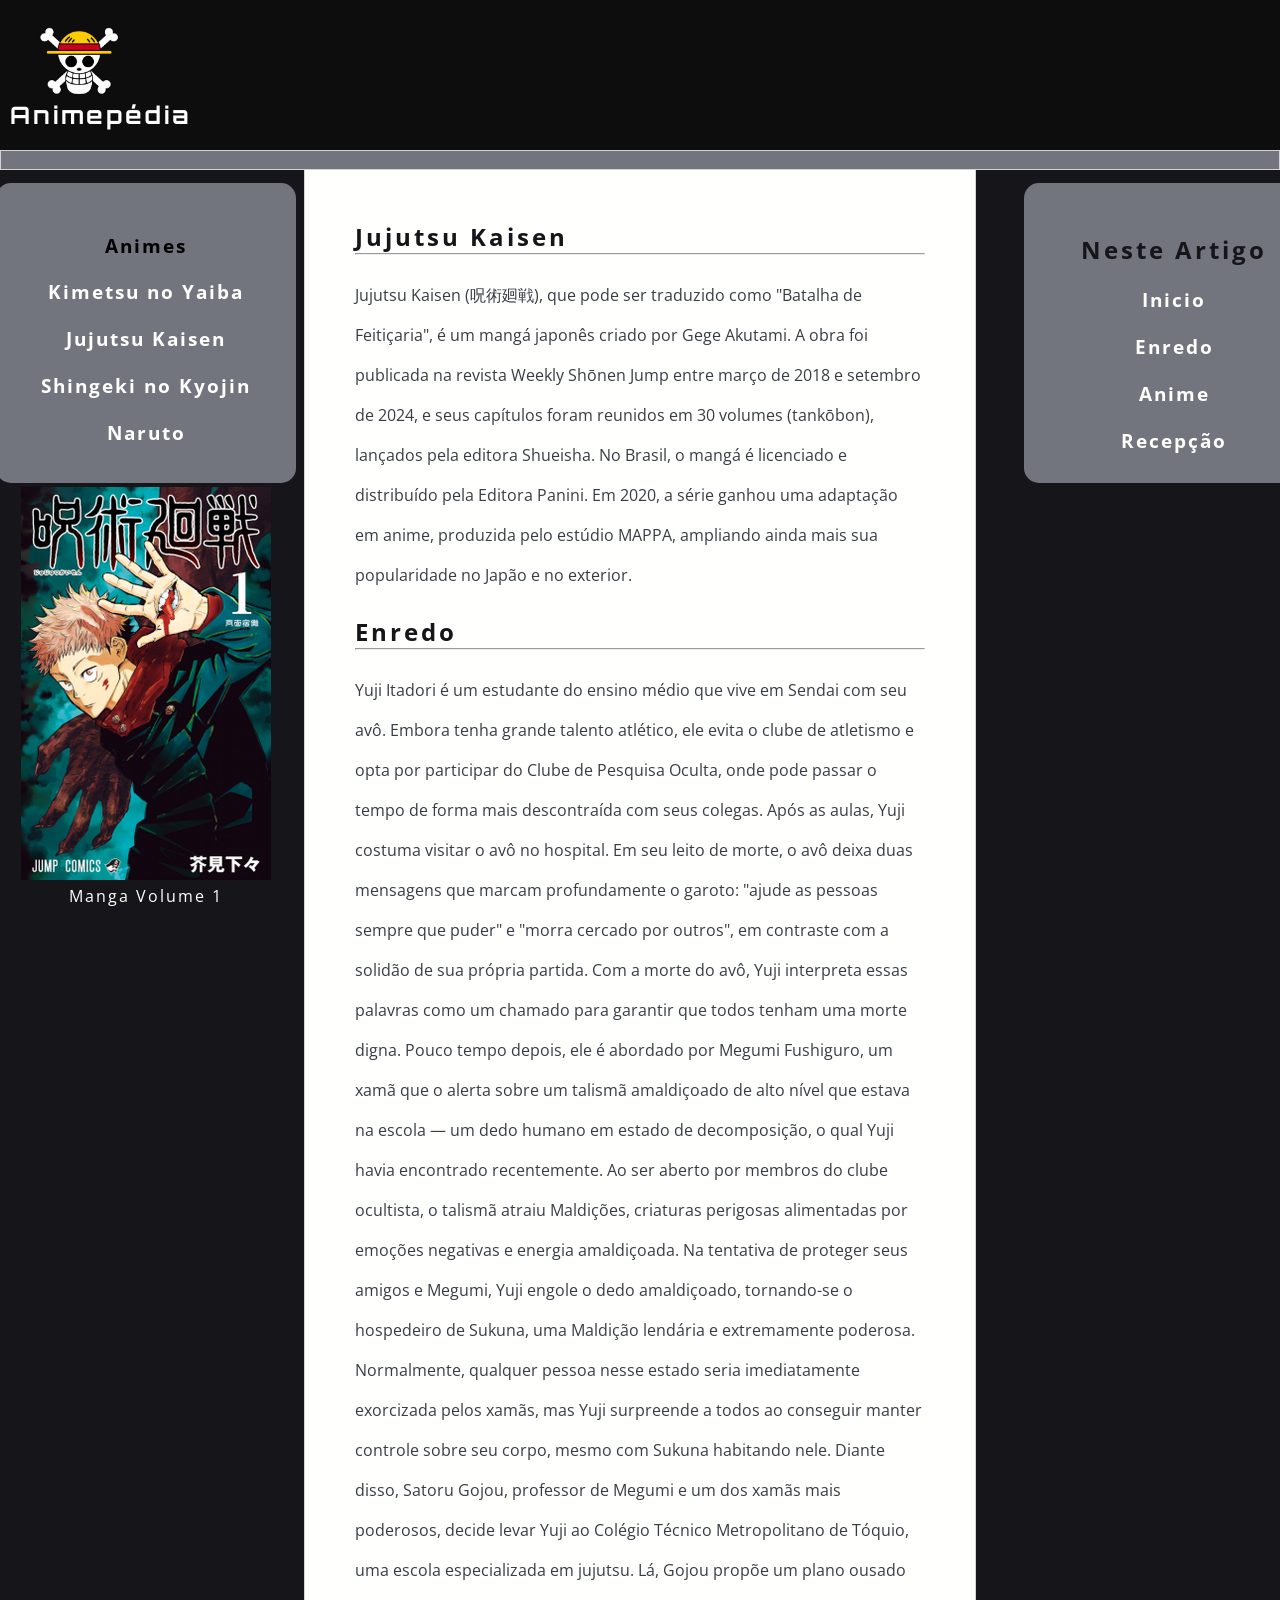
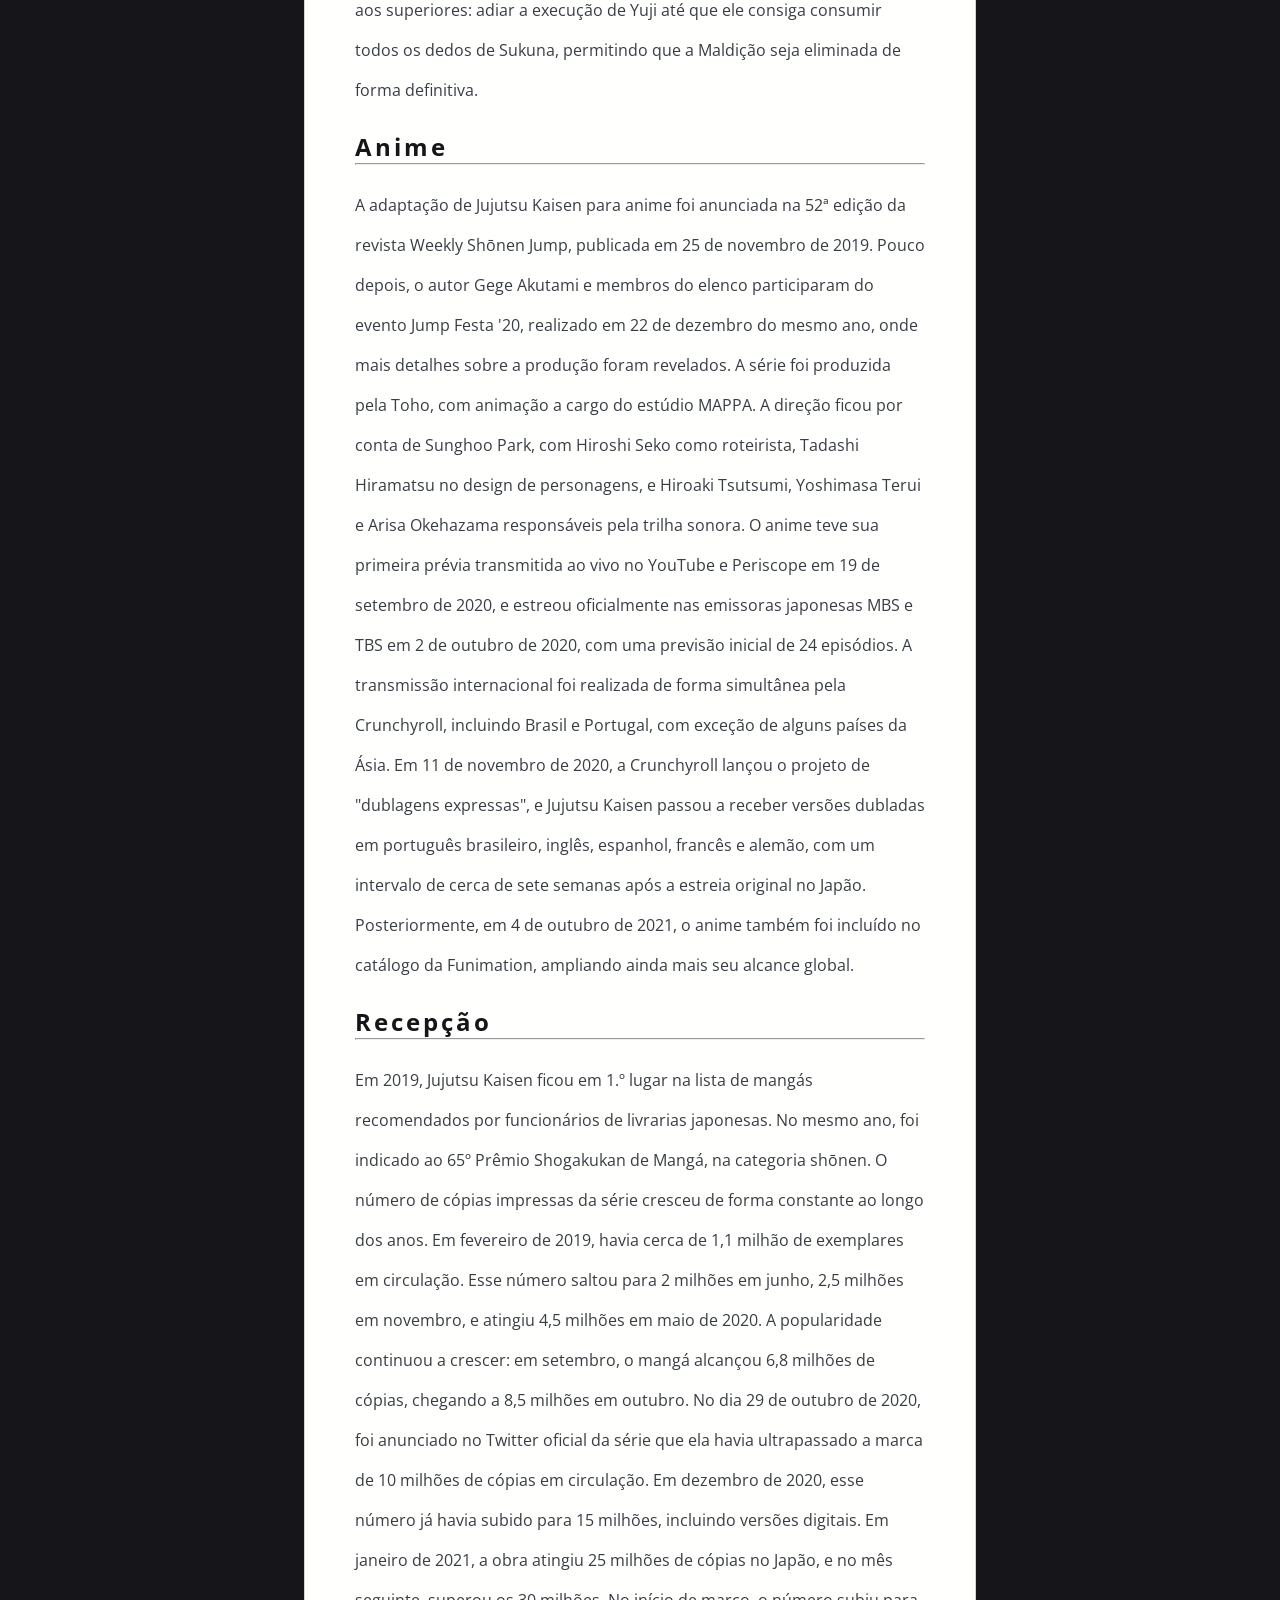
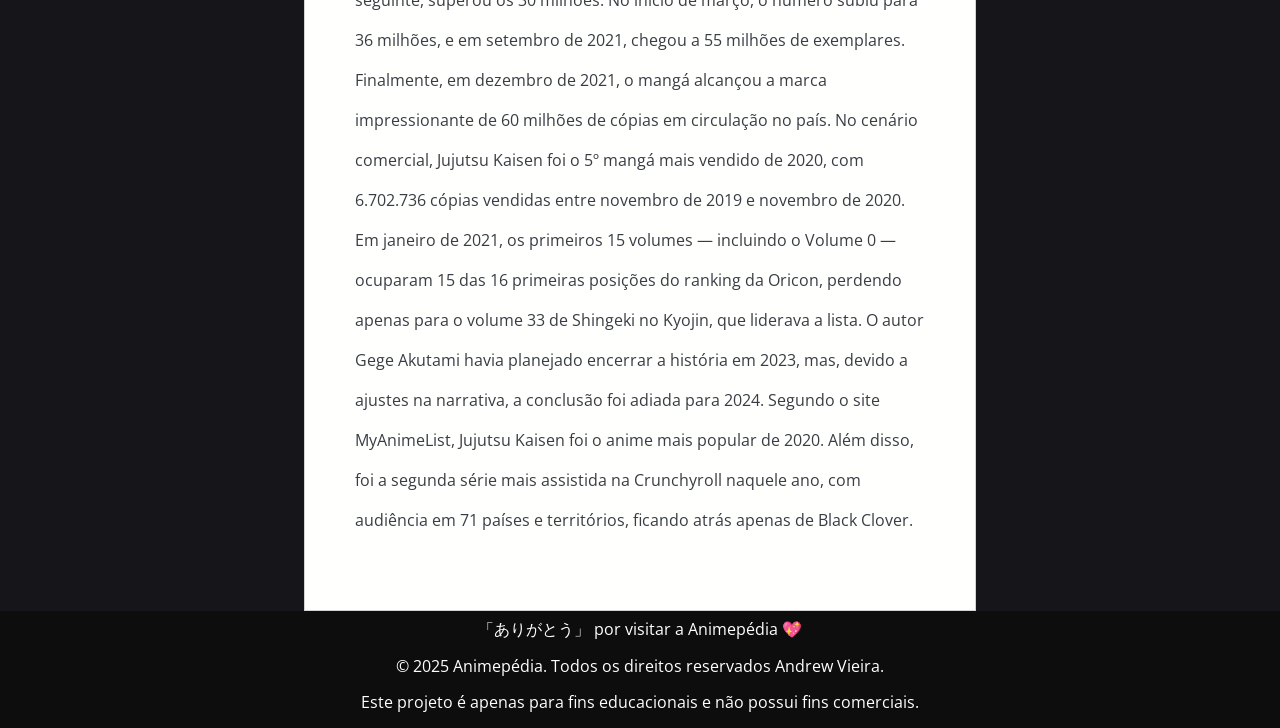
==== jujutsu.html @ cac9ee6d "Commit inicial do projeto" ====
<!DOCTYPE html>
<html lang="pt-br">

<head>
  <meta charset="UTF-8">
  <meta name="viewport" content="width=device-width, initial-scale=1.0">
  <title>Jujutsu Kaisen</title>
  <link rel="stylesheet" href="./assets/css/style.css">
  <link rel="shortcut icon" href="assets/images/favicon-32x32.png" type="image/x-icon">
</head>

<body>


  <header id="inicio">
    <div class="logo">

    </div><!--logo-->
    <h2>Animepédia</h2>
  </header><!--header-->
  <div class="bar">

  </div><!--bar-->
  <div class="wrapper">
    <nav id="side-left">
      <aside class="side1">
        <h1>Animes</h1>
        <a href="index.html">Kimetsu no Yaiba</a>
        <a href="jujutsu.html">Jujutsu Kaisen</a>
        <a href="shingeki.html">Shingeki no Kyojin</a>
        <a href="naruto.html">Naruto</a>
        <figure>
          <img src="assets/images/Jujutsu_Kaisen_Cover.png" alt="Capa do volume 1 do manga de Jujutsu Kaisen">
          <figcaption>Manga Volume 1</figcaption>
        </figure>
      </aside><!--side1-->
    </nav><!--side-left-->

    <nav id="side-right">
      <aside class="side2">
        <h2>Neste Artigo</h2>
        <a href="#inicio">Inicio</a>
        <a href="#Enredo">Enredo</a>
        <a href="#Anime">Anime</a>
        <a href="#Recepcao">Recepção</a>
      </aside>
    </nav><!--nav-->
    <main>
      <section>
        <h1>Jujutsu Kaisen</h1>
        <hr>
        <p>
          Jujutsu Kaisen (呪術廻戦), que pode ser traduzido como "Batalha de Feitiçaria", é um mangá japonês criado por Gege
          Akutami. A obra foi publicada na revista Weekly Shōnen Jump entre março de 2018 e setembro de 2024, e seus
          capítulos foram reunidos em 30 volumes (tankōbon), lançados pela editora Shueisha.

          No Brasil, o mangá é licenciado e distribuído pela Editora Panini. Em 2020, a série ganhou uma adaptação em
          anime, produzida pelo estúdio MAPPA, ampliando ainda mais sua popularidade no Japão e no exterior.
        </p>
        <h2 id="Enredo">Enredo</h2>
        <hr>
        <p>
          Yuji Itadori é um estudante do ensino médio que vive em Sendai com seu avô. Embora tenha grande talento
          atlético, ele evita o clube de atletismo e opta por participar do Clube de Pesquisa Oculta, onde pode passar o
          tempo de forma mais descontraída com seus colegas. Após as aulas, Yuji costuma visitar o avô no hospital. Em
          seu leito de morte, o avô deixa duas mensagens que marcam profundamente o garoto: "ajude as pessoas sempre que
          puder" e "morra cercado por outros", em contraste com a solidão de sua própria partida.

          Com a morte do avô, Yuji interpreta essas palavras como um chamado para garantir que todos tenham uma morte
          digna. Pouco tempo depois, ele é abordado por Megumi Fushiguro, um xamã que o alerta sobre um talismã
          amaldiçoado de alto nível que estava na escola — um dedo humano em estado de decomposição, o qual Yuji havia
          encontrado recentemente. Ao ser aberto por membros do clube ocultista, o talismã atraiu Maldições, criaturas
          perigosas alimentadas por emoções negativas e energia amaldiçoada.

          Na tentativa de proteger seus amigos e Megumi, Yuji engole o dedo amaldiçoado, tornando-se o hospedeiro de
          Sukuna, uma Maldição lendária e extremamente poderosa. Normalmente, qualquer pessoa nesse estado seria
          imediatamente exorcizada pelos xamãs, mas Yuji surpreende a todos ao conseguir manter controle sobre seu
          corpo, mesmo com Sukuna habitando nele.

          Diante disso, Satoru Gojou, professor de Megumi e um dos xamãs mais poderosos, decide levar Yuji ao Colégio
          Técnico Metropolitano de Tóquio, uma escola especializada em jujutsu. Lá, Gojou propõe um plano ousado aos
          superiores: adiar a execução de Yuji até que ele consiga consumir todos os dedos de Sukuna, permitindo que a
          Maldição seja eliminada de forma definitiva.
        </p>
        <h2 id="Anime">Anime</h2>
        <hr>
        <p>

          A adaptação de Jujutsu Kaisen para anime foi anunciada na 52ª edição da revista Weekly Shōnen Jump, publicada
          em 25 de novembro de 2019. Pouco depois, o autor Gege Akutami e membros do elenco participaram do evento Jump
          Festa '20, realizado em 22 de dezembro do mesmo ano, onde mais detalhes sobre a produção foram revelados.

          A série foi produzida pela Toho, com animação a cargo do estúdio MAPPA. A direção ficou por conta de Sunghoo
          Park, com Hiroshi Seko como roteirista, Tadashi Hiramatsu no design de personagens, e Hiroaki Tsutsumi,
          Yoshimasa Terui e Arisa Okehazama responsáveis pela trilha sonora.

          O anime teve sua primeira prévia transmitida ao vivo no YouTube e Periscope em 19 de setembro de 2020, e
          estreou oficialmente nas emissoras japonesas MBS e TBS em 2 de outubro de 2020, com uma previsão inicial de 24
          episódios.

          A transmissão internacional foi realizada de forma simultânea pela Crunchyroll, incluindo Brasil e Portugal,
          com exceção de alguns países da Ásia. Em 11 de novembro de 2020, a Crunchyroll lançou o projeto de "dublagens
          expressas", e Jujutsu Kaisen passou a receber versões dubladas em português brasileiro, inglês, espanhol,
          francês e alemão, com um intervalo de cerca de sete semanas após a estreia original no Japão.

          Posteriormente, em 4 de outubro de 2021, o anime também foi incluído no catálogo da Funimation, ampliando
          ainda mais seu alcance global.
        </p>
        <h2 id="Recepcao">Recepção</h2>
        <hr>
        <p>
          Em 2019, Jujutsu Kaisen ficou em 1.º lugar na lista de mangás recomendados por funcionários de livrarias
          japonesas. No mesmo ano, foi indicado ao 65º Prêmio Shogakukan de Mangá, na categoria shōnen.

          O número de cópias impressas da série cresceu de forma constante ao longo dos anos. Em fevereiro de 2019,
          havia cerca de 1,1 milhão de exemplares em circulação. Esse número saltou para 2 milhões em junho, 2,5 milhões
          em novembro, e atingiu 4,5 milhões em maio de 2020. A popularidade continuou a crescer: em setembro, o mangá
          alcançou 6,8 milhões de cópias, chegando a 8,5 milhões em outubro. No dia 29 de outubro de 2020, foi anunciado
          no Twitter oficial da série que ela havia ultrapassado a marca de 10 milhões de cópias em circulação. Em
          dezembro de 2020, esse número já havia subido para 15 milhões, incluindo versões digitais.

          Em janeiro de 2021, a obra atingiu 25 milhões de cópias no Japão, e no mês seguinte, superou os 30 milhões. No
          início de março, o número subiu para 36 milhões, e em setembro de 2021, chegou a 55 milhões de exemplares.
          Finalmente, em dezembro de 2021, o mangá alcançou a marca impressionante de 60 milhões de cópias em circulação
          no país.

          No cenário comercial, Jujutsu Kaisen foi o 5º mangá mais vendido de 2020, com 6.702.736 cópias vendidas entre
          novembro de 2019 e novembro de 2020. Em janeiro de 2021, os primeiros 15 volumes — incluindo o Volume 0 —
          ocuparam 15 das 16 primeiras posições do ranking da Oricon, perdendo apenas para o volume 33 de Shingeki no
          Kyojin, que liderava a lista.

          O autor Gege Akutami havia planejado encerrar a história em 2023, mas, devido a ajustes na narrativa, a
          conclusão foi adiada para 2024.

          Segundo o site MyAnimeList, Jujutsu Kaisen foi o anime mais popular de 2020. Além disso, foi a segunda série
          mais assistida na Crunchyroll naquele ano, com audiência em 71 países e territórios, ficando atrás apenas de
          Black Clover.
        </p>
      </section><!--section-->
    </main>
  </div>

  <footer>
    <p>「ありがとう」 por visitar a Animepédia 💖</p>
    <p>© 2025 Animepédia. Todos os direitos reservados Andrew Vieira.</p>
    <p>Este projeto é apenas para fins educacionais e não possui fins comerciais.</p>
  </footer><!--footer-->
</body>

</html>
---- assets/css/style.css ----
@charset "UTF-8";

@import url('https://fonts.googleapis.com/css2?family=Open+Sans:ital,wdth,wght@0,75..100,300..800;1,75..100,300..800&display=swap');
@import url('https://fonts.googleapis.com/css2?family=Orbitron:wght@400..900&display=swap');


*{
    margin: 0;
    padding: 0;
    box-sizing: border-box;
    font-family: "Open Sans", sans-serif;

}

body{
    background-color: #16161a;
}
header{
    height: 150px;
    background-color: #0D0D0D;
    margin: auto;
}

header h2{
    font-family: "Orbitron", sans-serif;
    padding-top: 20px;
    padding-left: 10px;
    color: white;
}

.bar{
    
    width: 100%;
    height: 20px;
    background-color: #72757e;
    border: 1px solid lightgray;
}

.logo{
    background-image: url(../images/logo.png);
    background-size: cover;
    background-repeat: no-repeat;
    width: 80px;
    height: 80px;
    position: relative;
    top: 20px;
    left: 39px;
}

.wrapper{
    max-width: 1440px;
    margin: auto;
    display: grid;
    gap: 3rem;
    grid-template-areas: "sidebar content anchors";
    grid-template-columns: minmax(0,15rem) minmax(0,2.5fr) minmax(0,15rem);
    padding-left: 1rem;
    padding-right: 1rem;
   
   
}

#side-left{
 grid-area: sidebar;
 
}

#side-right{
 grid-area: anchors;
}

.side1{
    background-color: #72757e;
    margin-top: 13px;
    text-align: center;
    letter-spacing: 2px;
    height: 300px;
    width: 350px;
    padding-top: 50px;
    transform: translateX(-110px);
    border-radius: 15px;
    box-shadow: 2px 3px 15px solid rgba(53, 52, 52, 0.493);
}

.side1:hover{

    outline:3px solid #010101;
    transition: 0.5s ease-out;
}

.side1 figure{
    padding-top: 41px;


}



.side2{
    background-color: #72757e; 
    margin-top: 13px;
    text-align: center;
    position: fixed;
    letter-spacing: 2px;
    height: 300px;
    width: 350px;
    padding-top: 50px;
    border-radius: 15px;
    box-shadow: 2px 3px 15px solid rgba(53, 52, 52, 0.493);
}

.side2:hover{
    outline:3px solid #010101;
    transition: 0.5s ease-out;
}


.wrapper aside a{
   text-decoration: none;
   display: block;
   margin-top: 20px;
   font-weight: bold;
   font-size: 1.2rem;
   letter-spacing: 2px;
   color: #fffffe;
   
}

.wrapper figure{
    color: #fffffe;
}

main{
  grid-area: content;
  border: 1px solid lightgray;
  border-top: none;
  padding: 50px;
  background-color:#fffffe;
  color: white;
  box-shadow: 2px 3px 15px solid rgba(53, 52, 52, 0.493);
}

main p{
    line-height: 40px;
    padding: 20px 0;
    color: #383d44;
}

main h1, h2{
    color: #16161a;
    letter-spacing: 3px;
}

footer{
    background-color: #0D0D0D;
    height: 117px;
    width: 100%;
}

footer p{
    color: white;
    text-align: center;
    padding: 7px;
}

@media (max-width:1650px) {


    .wrapper{
    max-width: 1440px;
    margin: auto;
    display: grid;
    gap: 3rem;
    grid-template-areas: "sidebar content anchors";
    grid-template-columns: minmax(0,15rem) minmax(0,2.5fr) minmax(0,15rem);
    padding-left: 1rem;
    padding-right: 1rem;
   
   
}

.side1{
    max-width: 300px;
    transform: translateX(-20px);
}

.side2{
    max-width: 300px;
    
}



}



@media (max-width:1650px) {

.side1{
    max-width: 300px;
    transform: translateX(-20px);
}

.side2{
    max-width: 300px;
    margin-right: 20px;
}



}
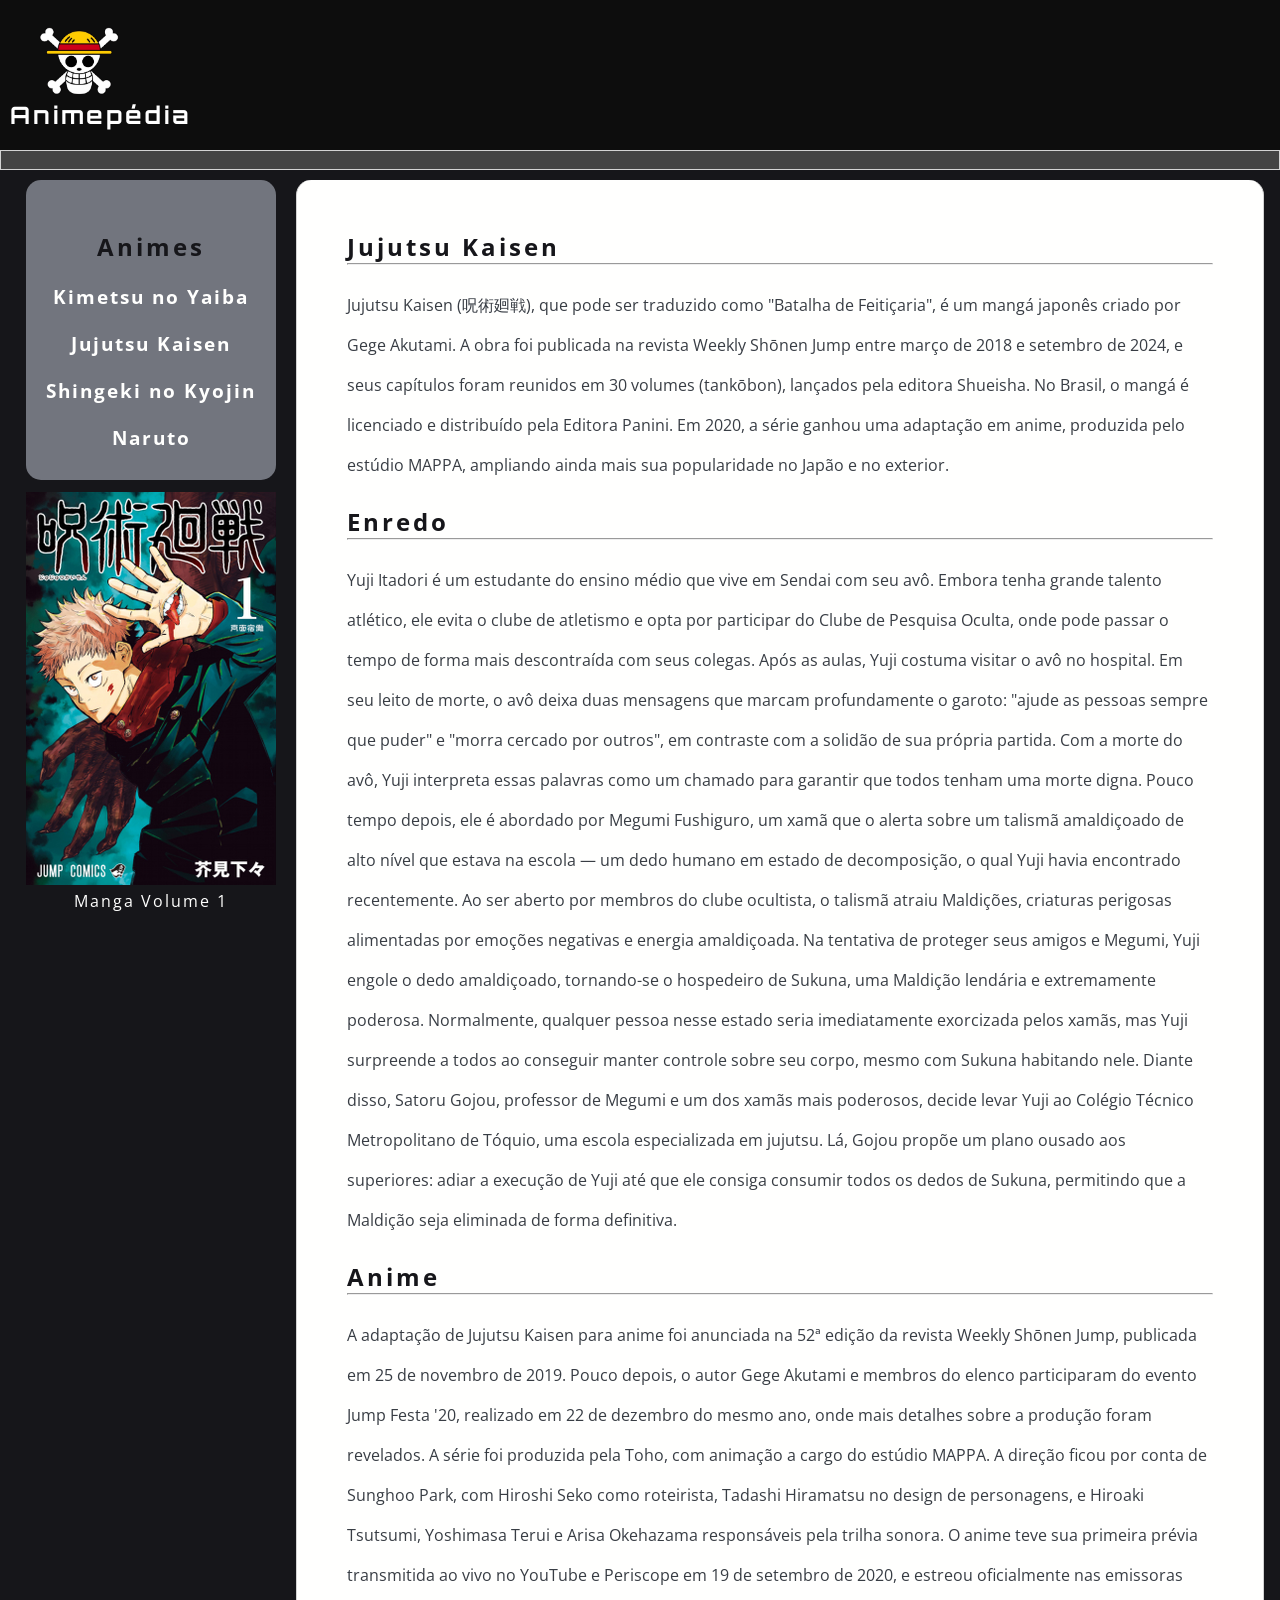
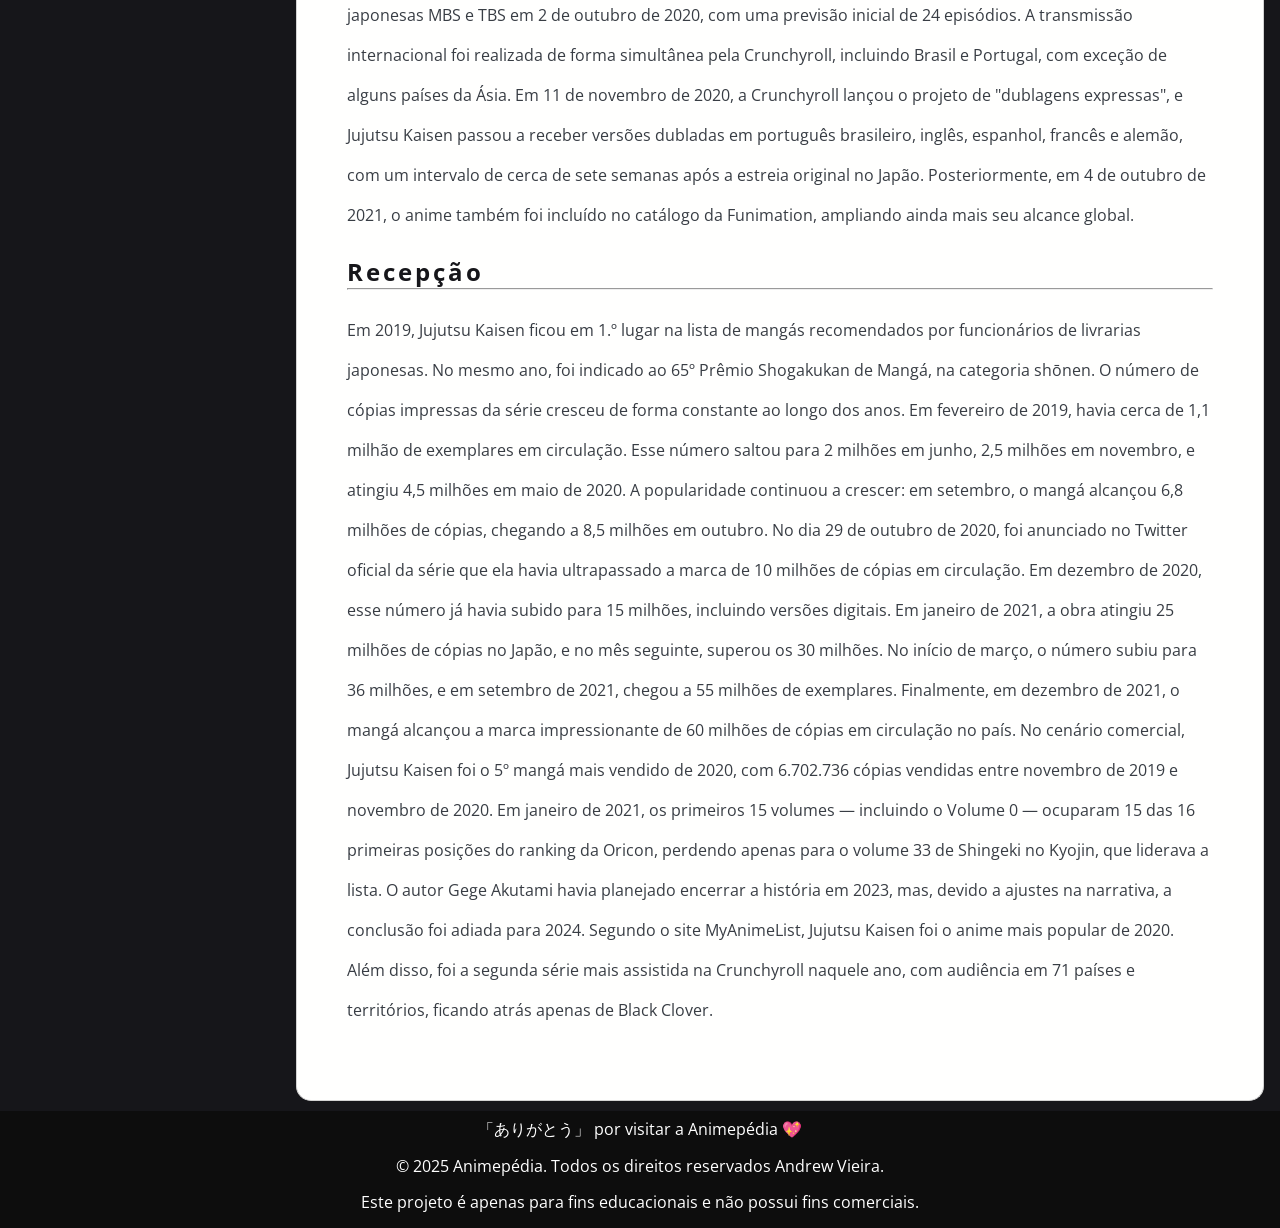
==== commit 4f563f06: "Implementação de responsividade" ====
--- a/jujutsu.html
+++ b/jujutsu.html
@@ -19,12 +19,12 @@
     <h2>Animepédia</h2>
   </header><!--header-->
   <div class="bar">
-
+    <button class="hamburger" id="hamburger">☰</button>
   </div><!--bar-->
   <div class="wrapper">
     <nav id="side-left">
       <aside class="side1">
-        <h1>Animes</h1>
+        <h2>Animes</h2>
         <a href="index.html">Kimetsu no Yaiba</a>
         <a href="jujutsu.html">Jujutsu Kaisen</a>
         <a href="shingeki.html">Shingeki no Kyojin</a>
@@ -35,7 +35,13 @@
         </figure>
       </aside><!--side1-->
     </nav><!--side-left-->
-
+    <nav id="nav-hamburger" class="nav-hamburger">
+      <h2>Animes</h2>
+      <a href="index.html">Kimetsu no Yaiba</a>
+      <a href="jujutsu.html">Jujutsu Kaisen</a>
+      <a href="shingeki.html">Shingeki no Kyojin</a>
+      <a href="naruto.html">Naruto</a>
+    </nav><!--nav-hamburger-->
     <nav id="side-right">
       <aside class="side2">
         <h2>Neste Artigo</h2>
@@ -47,6 +53,10 @@
     </nav><!--nav-->
     <main>
       <section>
+        <figure class="img-mobile">
+          <img src="assets/images/Jujutsu_Kaisen_Cover.png" alt="Capa do volume 1 do manga de Jujutsu Kaisen">
+          <figcaption>Manga Volume 1</figcaption>
+        </figure><!--img-mobile-->
         <h1>Jujutsu Kaisen</h1>
         <hr>
         <p>
@@ -145,6 +155,14 @@
     <p>© 2025 Animepédia. Todos os direitos reservados Andrew Vieira.</p>
     <p>Este projeto é apenas para fins educacionais e não possui fins comerciais.</p>
   </footer><!--footer-->
+  <script>
+    const hamburger = document.getElementById('hamburger');
+    const nav = document.getElementById('nav-hamburger');
+
+    hamburger.addEventListener('click', () => {
+      nav.classList.toggle('active');
+    });
+  </script>
 </body>
 
 </html>
--- a/assets/css/style.css
+++ b/assets/css/style.css
@@ -4,7 +4,7 @@
 @import url('https://fonts.googleapis.com/css2?family=Orbitron:wght@400..900&display=swap');
 
 
-*{
+* {
     margin: 0;
     padding: 0;
     box-sizing: border-box;
@@ -12,31 +12,33 @@
 
 }
 
-body{
+body {
     background-color: #16161a;
 }
-header{
+
+header {
     height: 150px;
     background-color: #0D0D0D;
     margin: auto;
 }
 
-header h2{
+header h2 {
     font-family: "Orbitron", sans-serif;
     padding-top: 20px;
     padding-left: 10px;
     color: white;
 }
 
-.bar{
-    
+.bar {
+    display: flex;
     width: 100%;
     height: 20px;
-    background-color: #72757e;
+    background-color: #444;
     border: 1px solid lightgray;
-}
-
-.logo{
+    text-align: center;
+}
+
+.logo {
     background-image: url(../images/logo.png);
     background-size: cover;
     background-repeat: no-repeat;
@@ -47,29 +49,29 @@
     left: 39px;
 }
 
-.wrapper{
+.wrapper {
     max-width: 1440px;
     margin: auto;
     display: grid;
     gap: 3rem;
     grid-template-areas: "sidebar content anchors";
-    grid-template-columns: minmax(0,15rem) minmax(0,2.5fr) minmax(0,15rem);
+    grid-template-columns: minmax(0, 15rem) minmax(0, 2.5fr) minmax(0, 15rem);
     padding-left: 1rem;
     padding-right: 1rem;
-   
-   
-}
-
-#side-left{
- grid-area: sidebar;
- 
-}
-
-#side-right{
- grid-area: anchors;
-}
-
-.side1{
+
+
+}
+
+#side-left {
+    grid-area: sidebar;
+
+}
+
+#side-right {
+    grid-area: anchors;
+}
+
+.side1 {
     background-color: #72757e;
     margin-top: 13px;
     text-align: center;
@@ -82,13 +84,13 @@
     box-shadow: 2px 3px 15px solid rgba(53, 52, 52, 0.493);
 }
 
-.side1:hover{
-
-    outline:3px solid #010101;
+.side1:hover {
+
+    outline: 3px solid #010101;
     transition: 0.5s ease-out;
 }
 
-.side1 figure{
+.side1 figure {
     padding-top: 41px;
 
 
@@ -96,8 +98,8 @@
 
 
 
-.side2{
-    background-color: #72757e; 
+.side2 {
+    background-color: #72757e;
     margin-top: 13px;
     text-align: center;
     position: fixed;
@@ -109,55 +111,89 @@
     box-shadow: 2px 3px 15px solid rgba(53, 52, 52, 0.493);
 }
 
-.side2:hover{
-    outline:3px solid #010101;
+.side2:hover {
+    outline: 3px solid #010101;
     transition: 0.5s ease-out;
 }
 
-
-.wrapper aside a{
-   text-decoration: none;
-   display: block;
-   margin-top: 20px;
-   font-weight: bold;
-   font-size: 1.2rem;
-   letter-spacing: 2px;
-   color: #fffffe;
-   
-}
-
-.wrapper figure{
+.nav-hamburger {
+    display: none;
+}
+
+.hamburger {
+    display: none;
+    font-size: 28px;
+    color: white;
+    background: none;
+    border: none;
+    cursor: pointer;
+    border-radius: 4px;
+    transition: background 0.3s ease, color 0.3s ease;
+}
+
+.hamburger:hover {
+    background: rgba(255, 255, 255, 0.1);
+    color: #ddd;
+}
+
+
+
+.wrapper aside a {
+    text-decoration: none;
+    display: block;
+    margin-top: 20px;
+    font-weight: bold;
+    font-size: 1.2rem;
+    letter-spacing: 2px;
     color: #fffffe;
-}
-
-main{
-  grid-area: content;
-  border: 1px solid lightgray;
-  border-top: none;
-  padding: 50px;
-  background-color:#fffffe;
-  color: white;
-  box-shadow: 2px 3px 15px solid rgba(53, 52, 52, 0.493);
-}
-
-main p{
+
+}
+
+.wrapper aside a:hover {
+
+    color:#333;
+
+}
+.wrapper figure {
+    color: #fffffe;
+}
+
+main {
+    grid-area: content;
+    border: 1px solid lightgray;
+    border-top: none;
+    border-radius: 15px;
+    padding: 50px;
+    background-color: #fffffe;
+    color: white;
+    box-shadow: 2px 3px 15px solid rgba(53, 52, 52, 0.493);
+    margin: 10px 0px
+}
+
+main .img-mobile {
+    display: none;
+
+}
+
+main p {
     line-height: 40px;
     padding: 20px 0;
     color: #383d44;
 }
 
-main h1, h2{
+main h1,
+h2 {
     color: #16161a;
     letter-spacing: 3px;
 }
 
-footer{
+footer {
     background-color: #0D0D0D;
     height: 117px;
     width: 100%;
 }
 
-footer p{
+footer p {
     color: white;
     text-align: center;
     padding: 7px;
@@ -166,47 +202,141 @@
 @media (max-width:1650px) {
 
 
-    .wrapper{
-    max-width: 1440px;
-    margin: auto;
-    display: grid;
-    gap: 3rem;
-    grid-template-areas: "sidebar content anchors";
-    grid-template-columns: minmax(0,15rem) minmax(0,2.5fr) minmax(0,15rem);
-    padding-left: 1rem;
-    padding-right: 1rem;
-   
-   
-}
-
-.side1{
-    max-width: 300px;
-    transform: translateX(-20px);
-}
-
-.side2{
-    max-width: 300px;
-    
-}
-
-
-
-}
-
-
-
-@media (max-width:1650px) {
-
-.side1{
-    max-width: 300px;
-    transform: translateX(-20px);
-}
-
-.side2{
-    max-width: 300px;
-    margin-right: 20px;
-}
-
-
-
+    .wrapper {
+        max-width: 1440px;
+        margin: auto;
+        display: grid;
+        gap: 3rem;
+        grid-template-areas: "sidebar content anchors";
+        grid-template-columns: minmax(0, 15rem) minmax(0, 2.5fr) minmax(0, 15rem);
+        padding-left: 1rem;
+        padding-right: 1rem;
+
+
+    }
+
+    .side1 {
+        max-width: 300px;
+        transform: translateX(-20px);
+    }
+
+    .side2 {
+        max-width: 250px;
+
+    }
+
+
+
+}
+
+@media (max-width:1280px) {
+
+
+    .wrapper {
+        display: flex;
+        flex-flow: roa nowrap;
+        gap: 10px;
+    }
+
+    .side1 {
+        transform: none;
+        margin: 10px 0px 0px 10px;
+        max-width: 250px;
+    }
+
+    .side2 {
+        display: none;
+
+    }
+
+    figure img {
+        max-width: 100%;
+    }
+
+}
+
+@media (max-width:768px) {
+
+
+    .wrapper {
+        display: flex;
+        flex-flow: row wrap;
+        gap: 10px;
+    }
+
+    .side1 {
+        display: none;
+
+    }
+
+    .side2 {
+        display: none;
+
+    }
+
+
+    .nav-hamburger {
+        display: none;
+        position: absolute;
+        width: 250px;
+        height: 220px;
+        text-align: center;
+        background-color: #0D0D0D;
+    }
+
+    .nav-hamburger h2 {
+
+        color: white;
+        text-decoration: none;
+        margin: 7px;
+    }
+
+    .nav-hamburger a {
+
+        color: white;
+        text-decoration: none;
+        margin: 7px;
+    }
+
+    .nav-hamburger a:hover {
+
+        color: #ff3b3b;
+        ;
+
+    }
+
+    .hamburger {
+        display: flex;
+        height: -2px;
+    }
+
+    .nav-hamburger.active {
+        display: flex;
+        flex-flow: column;
+    }
+
+    .bar {
+        display: flex;
+        height: 40px;
+        align-items: center;
+        padding-left: 20px;
+    }
+
+    main {
+        padding: 20px;
+    }
+
+    main .img-mobile {
+        display: block;
+        text-align: center;
+        background: linear-gradient(to bottom, #333, #000);
+        padding: 15px;
+        border-radius: 8px;
+        margin: 10px;
+    }
+
+    footer p {
+        font-size: 0.8rem;
+
+    }
 }
